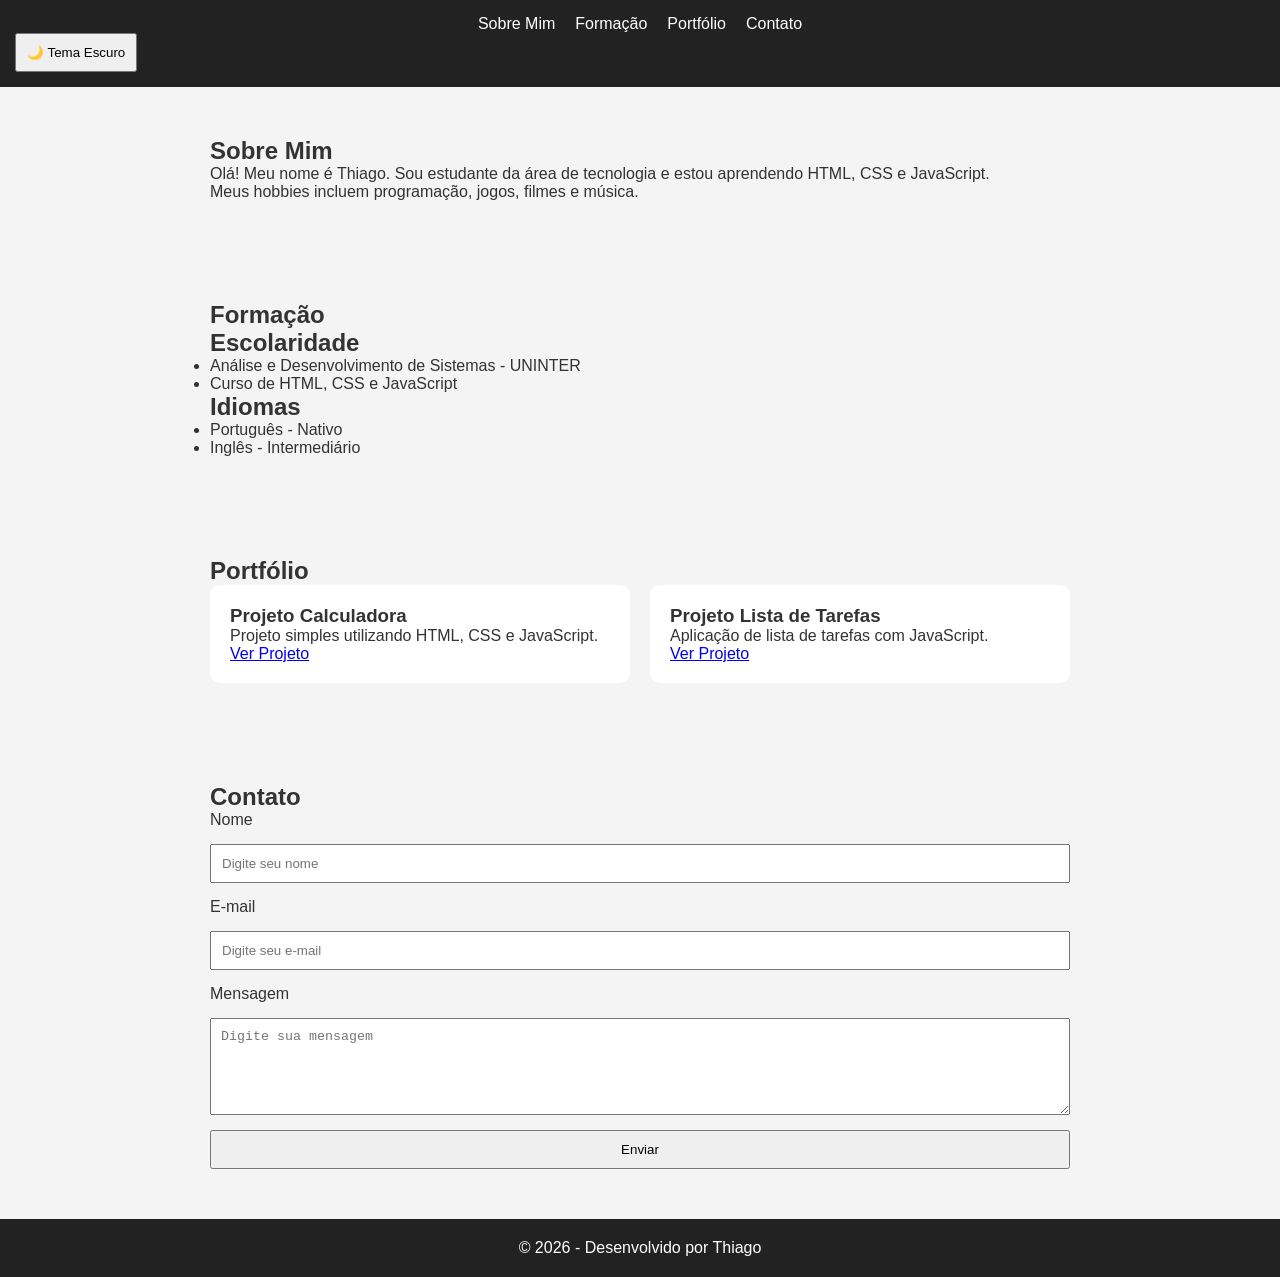
==== index.html @ cce3695d "Add files via upload" ====
<!DOCTYPE html>
<html lang="pt-BR">
<head>
    <meta charset="UTF-8">
    <meta name="viewport" content="width=device-width, initial-scale=1.0">
    <title>Portfólio - Thiago</title>

    <link rel="stylesheet" href="style.css">
</head>

<body>

    <!-- MENU -->
    <header>
        <nav>
            <ul class="menu">
                <li><a href="#sobre">Sobre Mim</a></li>
                <li><a href="#formacao">Formação</a></li>
                <li><a href="#portfolio">Portfólio</a></li>
                <li><a href="#contato">Contato</a></li>
            </ul>
        </nav>

        <button id="temaBtn">🌙 Tema Escuro</button>
    </header>

    <!-- SOBRE -->
    <section id="sobre" class="secao">

        <h1>Sobre Mim</h1>

        <p>
            Olá! Meu nome é Thiago.
            Sou estudante da área de tecnologia e estou aprendendo
            HTML, CSS e JavaScript.
        </p>

        <p>
            Meus hobbies incluem programação, jogos, filmes e música.
        </p>

    </section>

    <!-- FORMAÇÃO -->
    <section id="formacao" class="secao">

        <h1>Formação</h1>

        <h2>Escolaridade</h2>

        <ul>
            <li>Análise e Desenvolvimento de Sistemas - UNINTER</li>
            <li>Curso de HTML, CSS e JavaScript</li>
        </ul>

        <h2>Idiomas</h2>

        <ul>
            <li>Português - Nativo</li>
            <li>Inglês - Intermediário</li>
        </ul>

    </section>

    <!-- PORTFÓLIO -->
    <section id="portfolio" class="secao">

        <h1>Portfólio</h1>

        <div class="cards">

            <div class="card">

                <h3>Projeto Calculadora</h3>

                <p>
                    Projeto simples utilizando HTML, CSS e JavaScript.
                </p>

                <a href="https://github.com/" target="_blank">
                    Ver Projeto
                </a>

            </div>

            <div class="card">

                <h3>Projeto Lista de Tarefas</h3>

                <p>
                    Aplicação de lista de tarefas com JavaScript.
                </p>

                <a href="https://github.com/" target="_blank">
                    Ver Projeto
                </a>

            </div>

        </div>

    </section>

    <!-- CONTATO -->
    <section id="contato" class="secao">

        <h1>Contato</h1>

        <form id="formContato">

            <label for="nome">Nome</label>

            <input
                type="text"
                id="nome"
                placeholder="Digite seu nome"
            >

            <label for="email">E-mail</label>

            <input
                type="email"
                id="email"
                placeholder="Digite seu e-mail"
            >

            <label for="mensagem">Mensagem</label>

            <textarea
                id="mensagem"
                rows="5"
                placeholder="Digite sua mensagem"
            ></textarea>

            <button type="submit">Enviar</button>

        </form>

        <p id="msg"></p>

    </section>

    <!-- RODAPÉ -->
    <footer>

        <p>© 2026 - Desenvolvido por Thiago</p>

    </footer>

    <script src="script.js"></script>

</body>
</html>
---- style.css ----
* {
    margin: 0;
    padding: 0;
    box-sizing: border-box;
}

body {
    font-family: Arial;
    background-color: #f4f4f4;
    color: #333;
}

header {
    background-color: #222;
    padding: 15px;
}

.menu {
    display: flex;
    justify-content: center;
    list-style: none;
    gap: 20px;
}

.menu a {
    color: white;
    text-decoration: none;
}

.menu a:hover {
    color: #00bfff;
}

.secao {
    padding: 50px 20px;
    max-width: 900px;
    margin: auto;
}

.cards {
    display: grid;
    grid-template-columns: 1fr 1fr;
    gap: 20px;
}

.card {
    background: white;
    padding: 20px;
    border-radius: 10px;
}

form {
    display: flex;
    flex-direction: column;
    gap: 15px;
}

input,
textarea,
button {
    padding: 10px;
}

footer {
    background-color: #222;
    color: white;
    text-align: center;
    padding: 20px;
}

.dark {
    background-color: #121212;
    color: white;
}
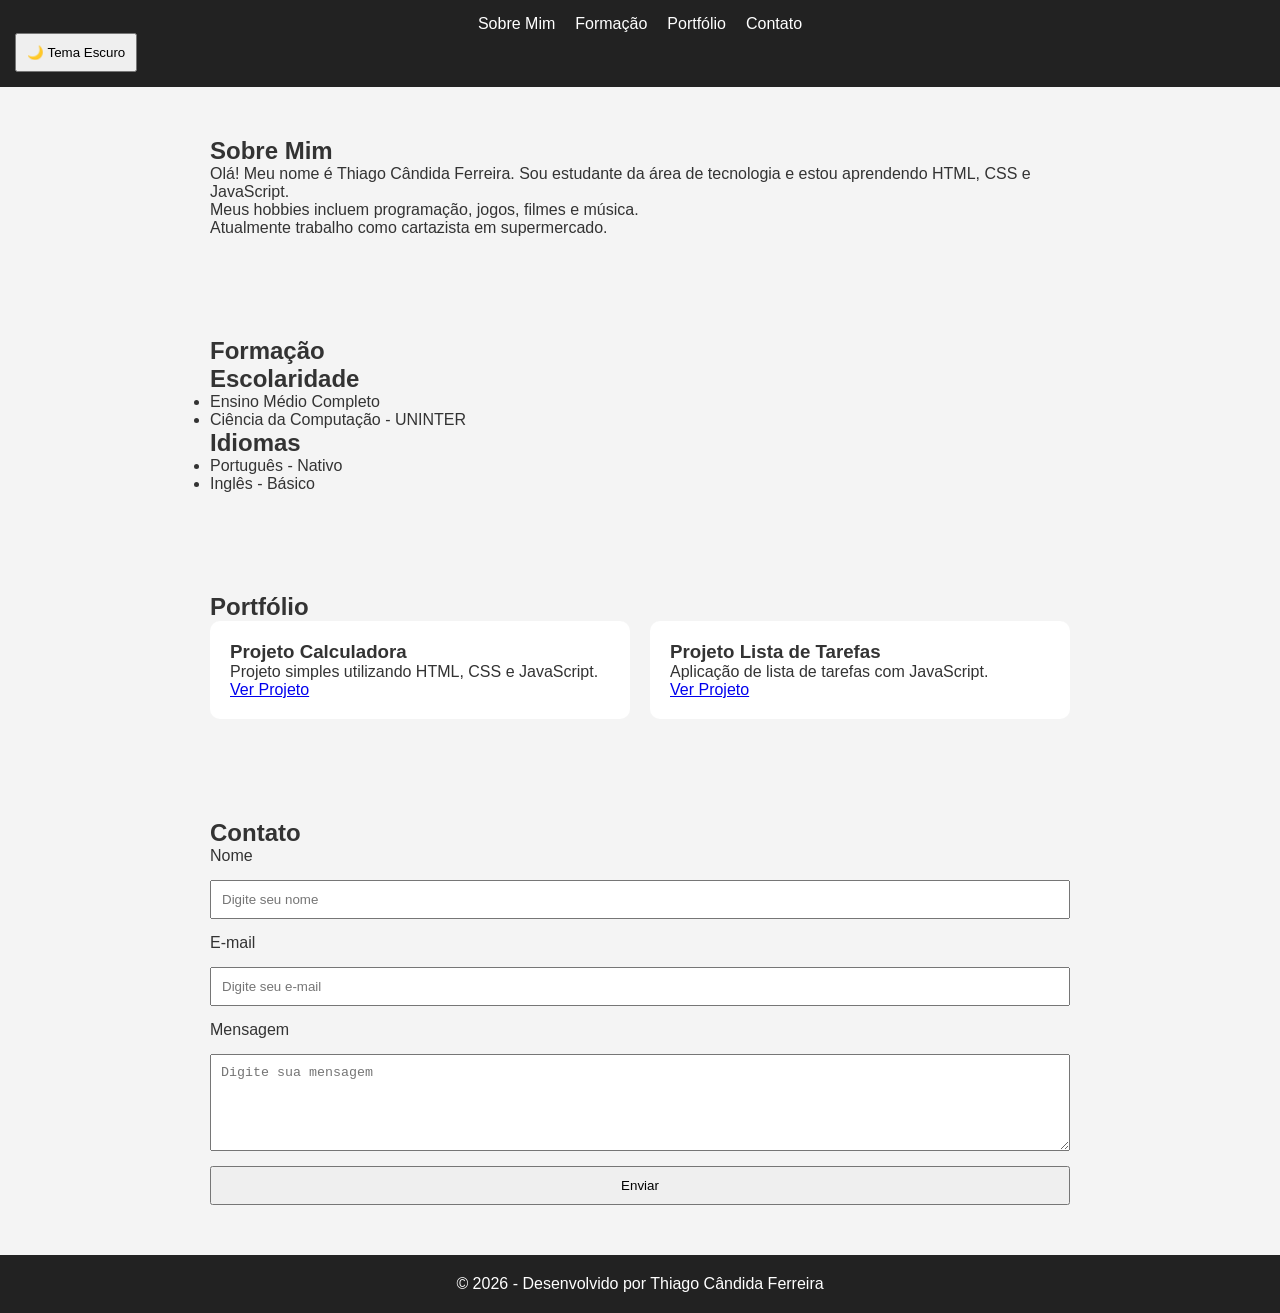
==== commit 057e032e: "Update index.html" ====
--- a/index.html
+++ b/index.html
@@ -30,13 +30,17 @@
         <h1>Sobre Mim</h1>
 
         <p>
-            Olá! Meu nome é Thiago.
+            Olá! Meu nome é Thiago Cândida Ferreira.
             Sou estudante da área de tecnologia e estou aprendendo
             HTML, CSS e JavaScript.
         </p>
 
         <p>
             Meus hobbies incluem programação, jogos, filmes e música.
+        </p>
+
+        <p>
+            Atualmente trabalho como cartazista em supermercado.
         </p>
 
     </section>
@@ -49,15 +53,15 @@
         <h2>Escolaridade</h2>
 
         <ul>
-            <li>Análise e Desenvolvimento de Sistemas - UNINTER</li>
-            <li>Curso de HTML, CSS e JavaScript</li>
+            <li>Ensino Médio Completo</li>
+            <li>Ciência da Computação - UNINTER</li>
         </ul>
 
         <h2>Idiomas</h2>
 
         <ul>
             <li>Português - Nativo</li>
-            <li>Inglês - Intermediário</li>
+            <li>Inglês - Básico</li>
         </ul>
 
     </section>
@@ -77,7 +81,7 @@
                     Projeto simples utilizando HTML, CSS e JavaScript.
                 </p>
 
-                <a href="https://github.com/" target="_blank">
+                <a href="https://github.com/roronoazoro22gg-tech" target="_blank">
                     Ver Projeto
                 </a>
 
@@ -91,7 +95,7 @@
                     Aplicação de lista de tarefas com JavaScript.
                 </p>
 
-                <a href="https://github.com/" target="_blank">
+                <a href="https://github.com/roronoazoro22gg-tech" target="_blank">
                     Ver Projeto
                 </a>
 
@@ -143,11 +147,11 @@
     <!-- RODAPÉ -->
     <footer>
 
-        <p>© 2026 - Desenvolvido por Thiago</p>
+        <p>© 2026 - Desenvolvido por Thiago Cândida Ferreira</p>
 
     </footer>
 
     <script src="script.js"></script>
 
 </body>
-</html>+</html>
